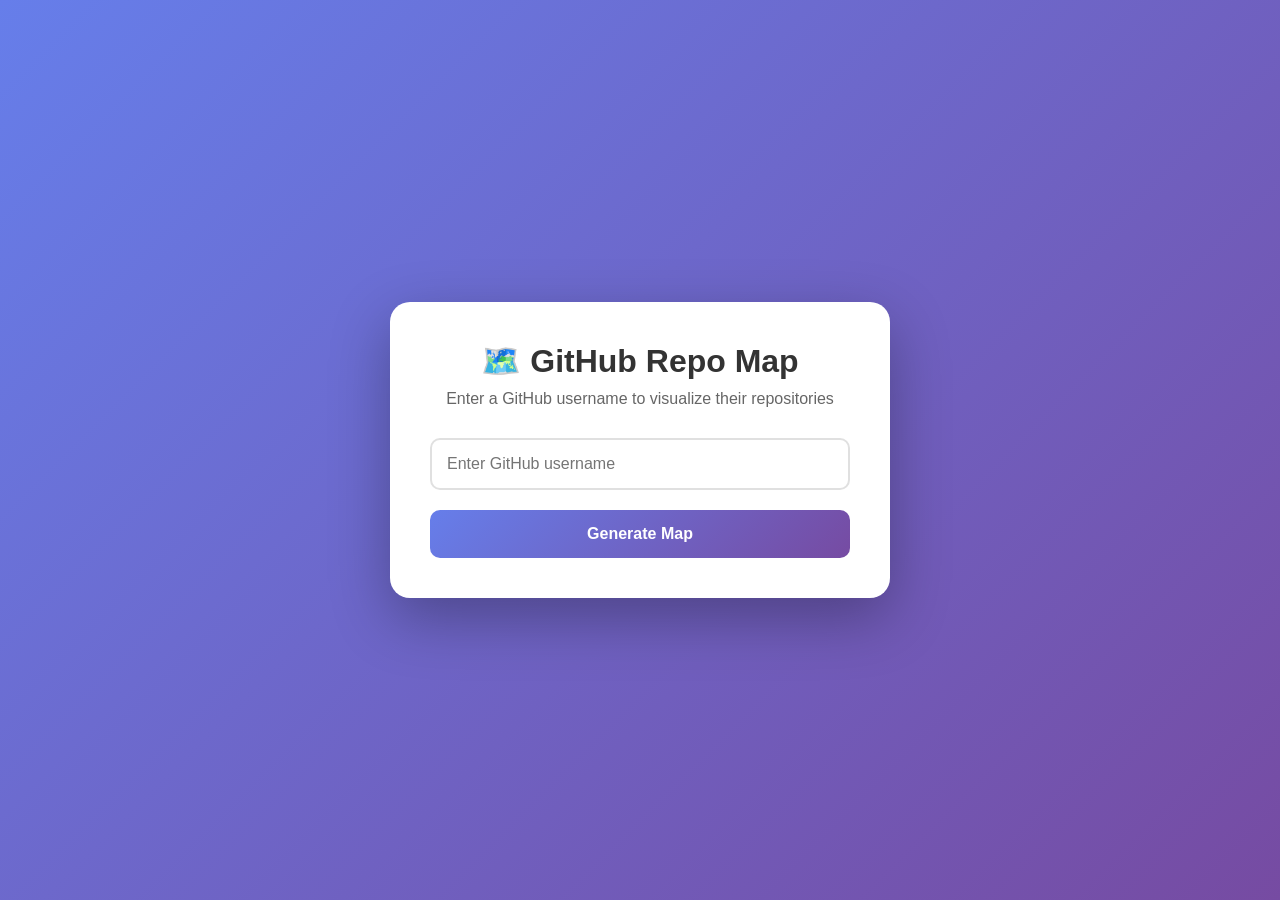
==== templates/index.html @ b4008a79 "update" ====
<!DOCTYPE html>
<html lang="en">
<head>
    <meta charset="UTF-8">
    <meta name="viewport" content="width=device-width, initial-scale=1.0">
    <title>GitHub Repository Map</title>
    <style>
        * {
            margin: 0;
            padding: 0;
            box-sizing: border-box;
        }

        body {
            font-family: -apple-system, BlinkMacSystemFont, 'Segoe UI', Roboto, Oxygen, Ubuntu, Cantarell, sans-serif;
            background: linear-gradient(135deg, #667eea 0%, #764ba2 100%);
            min-height: 100vh;
            display: flex;
            align-items: center;
            justify-content: center;
            padding: 20px;
        }

        .container {
            background: white;
            padding: 40px;
            border-radius: 20px;
            box-shadow: 0 20px 60px rgba(0, 0, 0, 0.3);
            max-width: 500px;
            width: 100%;
            text-align: center;
        }

        h1 {
            color: #333;
            margin-bottom: 10px;
            font-size: 2em;
        }

        p {
            color: #666;
            margin-bottom: 30px;
        }

        form {
            display: flex;
            flex-direction: column;
            gap: 20px;
        }

        input[type="text"] {
            padding: 15px;
            font-size: 16px;
            border: 2px solid #e0e0e0;
            border-radius: 10px;
            transition: border-color 0.3s;
        }

        input[type="text"]:focus {
            outline: none;
            border-color: #667eea;
        }

        button {
            padding: 15px;
            font-size: 16px;
            font-weight: bold;
            color: white;
            background: linear-gradient(135deg, #667eea 0%, #764ba2 100%);
            border: none;
            border-radius: 10px;
            cursor: pointer;
            transition: transform 0.2s, box-shadow 0.2s;
        }

        button:hover {
            transform: translateY(-2px);
            box-shadow: 0 10px 20px rgba(102, 126, 234, 0.4);
        }

        button:active {
            transform: translateY(0);
        }

        .loading {
            display: none;
            margin-top: 20px;
        }

        .spinner {
            border: 4px solid #f3f3f3;
            border-top: 4px solid #667eea;
            border-radius: 50%;
            width: 40px;
            height: 40px;
            animation: spin 1s linear infinite;
            margin: 0 auto;
        }

        @keyframes spin {
            0% { transform: rotate(0deg); }
            100% { transform: rotate(360deg); }
        }

        .loading-text {
            margin-top: 15px;
            color: #667eea;
            font-weight: bold;
        }
    </style>
</head>
<body>
    <div class="container">
        <h1>🗺️ GitHub Repo Map</h1>
        <p>Enter a GitHub username to visualize their repositories</p>
        
        <form id="githubForm" method="post" action="/map">
            <input 
                type="text" 
                name="username" 
                id="username" 
                placeholder="Enter GitHub username" 
                required
                autocomplete="off"
            >
            <button type="submit">Generate Map</button>
        </form>

        <div class="loading" id="loading">
            <div class="spinner"></div>
            <p class="loading-text">Fetching repositories...</p>
        </div>
    </div>

    <script>
        document.getElementById('githubForm').addEventListener('submit', function() {
            document.getElementById('loading').style.display = 'block';
            document.querySelector('button').disabled = true;
        });
    </script>
</body>
</html>
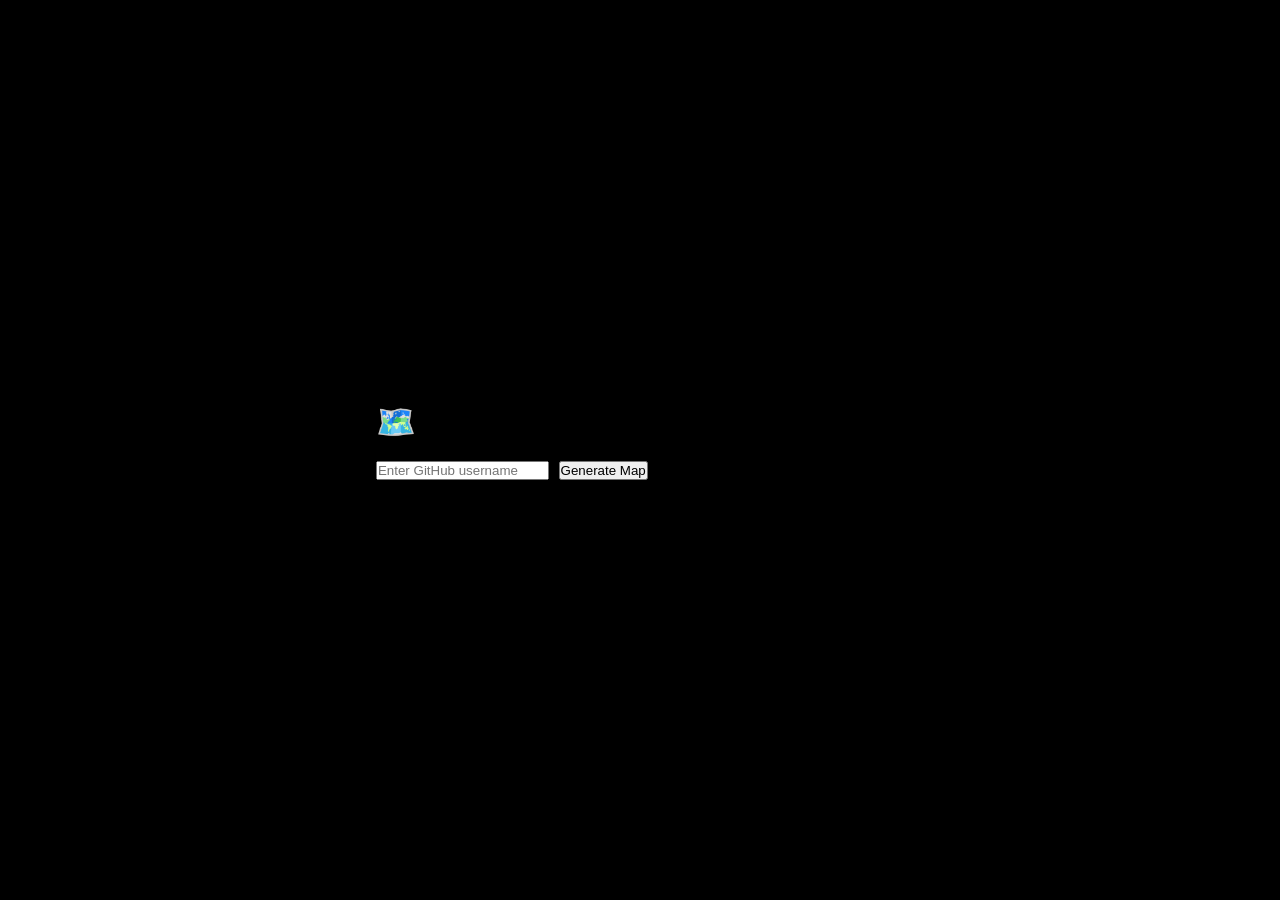
==== commit 358f4d90: "update" ====
--- a/templates/index.html
+++ b/templates/index.html
@@ -10,103 +10,135 @@
             padding: 0;
             box-sizing: border-box;
         }
-
         body {
-            font-family: -apple-system, BlinkMacSystemFont, 'Segoe UI', Roboto, Oxygen, Ubuntu, Cantarell, sans-serif;
-            background: linear-gradient(135deg, #667eea 0%, #764ba2 100%);
+            background: #000;
+            display: flex;
+            justify-content: center;
+            align-items: center;
             min-height: 100vh;
+            font-family: 'Courier New', monospace;
+            overflow: hidden;
+        }
+        #container {
+            position: relative;
+        }
+        canvas {
+            border: 2px solid #333;
+            image-rendering: pixelated;
+        }
+        #minimap {
+            position: absolute;
+            top: 10px;
+            right: 10px;
+            border: 2px solid #0f0;
+            background: rgba(0, 0, 0, 0.7);
+        }
+        #hud {
+            position: absolute;
+            bottom: 10px;
+            left: 10px;
+            color: #0f0;
+            font-size: 14px;
+            text-shadow: 2px 2px 4px #000;
+            background: rgba(0, 0, 0, 0.7);
+            padding: 10px;
+            border: 2px solid #0f0;
+        }
+        #controls {
+            position: absolute;
+            top: 10px;
+            left: 10px;
+            color: #fff;
+            font-size: 12px;
+            background: rgba(0, 0, 0, 0.8);
+            padding: 10px;
+            border: 2px solid #666;
+        }
+        .key {
+            color: #ff0;
+        }
+        #iframe-overlay {
+            position: fixed;
+            top: 0;
+            left: 0;
+            width: 100%;
+            height: 100%;
+            background: rgba(0, 0, 0, 0.9);
+            display: none;
+            z-index: 1000;
+            justify-content: center;
+            align-items: center;
+        }
+        #iframe-overlay.active {
             display: flex;
+        }
+        #iframe-container {
+            position: relative;
+            width: 90%;
+            height: 90%;
+            background: #000;
+            border: 3px solid #FFD700;
+            box-shadow: 0 0 20px #FFD700;
+        }
+        #iframe-container iframe {
+            width: 100%;
+            height: calc(100% - 80px);
+            border: none;
+        }
+        #iframe-header {
+            background: #FFD700;
+            color: #000;
+            padding: 10px;
+            display: flex;
+            justify-content: space-between;
             align-items: center;
-            justify-content: center;
+            font-weight: bold;
+        }
+        #iframe-description {
+            background: #333;
+            color: #FFD700;
+            padding: 10px;
+            font-size: 14px;
+            border-top: 2px solid #FFD700;
+        }
+        #close-iframe {
+            background: #f00;
+            color: #fff;
+            border: none;
+            padding: 5px 15px;
+            cursor: pointer;
+            font-family: 'Courier New', monospace;
+            font-weight: bold;
+        }
+        #close-iframe:hover {
+            background: #ff4444;
+        }
+        #door-text {
+            position: absolute;
+            top: 50%;
+            left: 50%;
+            transform: translate(-50%, -50%);
+            color: #FFD700;
+            font-size: 20px;
+            font-weight: bold;
+            text-shadow: 2px 2px 4px #000;
+            background: rgba(0, 0, 0, 0.9);
             padding: 20px;
+            border: 3px solid #FFD700;
+            display: none;
+            z-index: 100;
+            text-align: center;
+            max-width: 400px;
+        }
+        #door-text.show {
+            display: block;
+        }
+        #door-description {
+            font-size: 14px;
+            margin-top: 10px;
+            color: #fff;
         }
 
-        .container {
-            background: white;
-            padding: 40px;
-            border-radius: 20px;
-            box-shadow: 0 20px 60px rgba(0, 0, 0, 0.3);
-            max-width: 500px;
-            width: 100%;
-            text-align: center;
-        }
-
-        h1 {
-            color: #333;
-            margin-bottom: 10px;
-            font-size: 2em;
-        }
-
-        p {
-            color: #666;
-            margin-bottom: 30px;
-        }
-
-        form {
-            display: flex;
-            flex-direction: column;
-            gap: 20px;
-        }
-
-        input[type="text"] {
-            padding: 15px;
-            font-size: 16px;
-            border: 2px solid #e0e0e0;
-            border-radius: 10px;
-            transition: border-color 0.3s;
-        }
-
-        input[type="text"]:focus {
-            outline: none;
-            border-color: #667eea;
-        }
-
-        button {
-            padding: 15px;
-            font-size: 16px;
-            font-weight: bold;
-            color: white;
-            background: linear-gradient(135deg, #667eea 0%, #764ba2 100%);
-            border: none;
-            border-radius: 10px;
-            cursor: pointer;
-            transition: transform 0.2s, box-shadow 0.2s;
-        }
-
-        button:hover {
-            transform: translateY(-2px);
-            box-shadow: 0 10px 20px rgba(102, 126, 234, 0.4);
-        }
-
-        button:active {
-            transform: translateY(0);
-        }
-
-        .loading {
-            display: none;
-            margin-top: 20px;
-        }
-
-        .spinner {
-            border: 4px solid #f3f3f3;
-            border-top: 4px solid #667eea;
-            border-radius: 50%;
-            width: 40px;
-            height: 40px;
-            animation: spin 1s linear infinite;
-            margin: 0 auto;
-        }
-
-        @keyframes spin {
-            0% { transform: rotate(0deg); }
-            100% { transform: rotate(360deg); }
-        }
-
-        .loading-text {
-            margin-top: 15px;
-            color: #667eea;
-            font-weight: bold;
-        }
     </style>
 </head>
 <body>
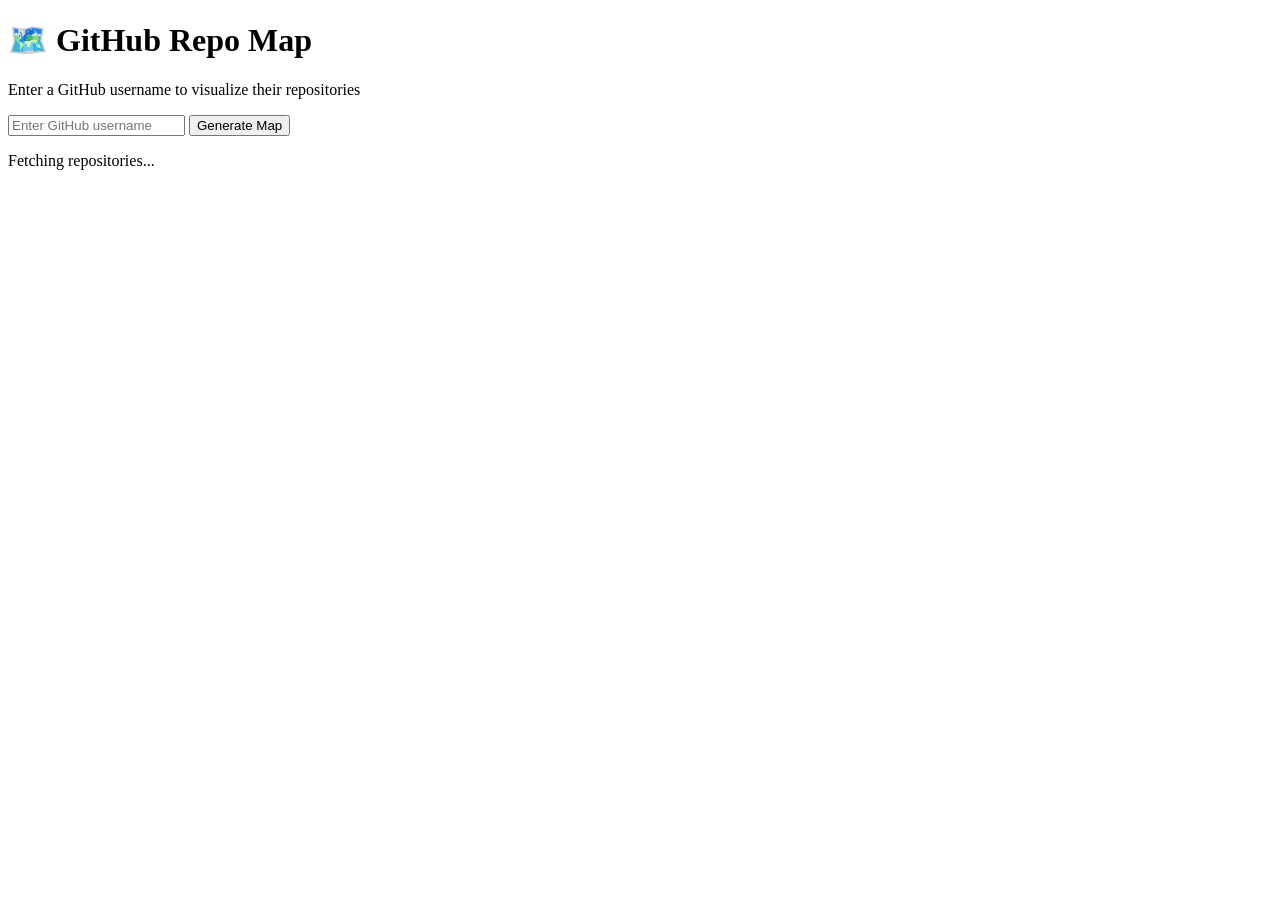
==== commit adc1e1a5: "organazing files" ====
--- a/templates/index.html
+++ b/templates/index.html
@@ -4,142 +4,8 @@
     <meta charset="UTF-8">
     <meta name="viewport" content="width=device-width, initial-scale=1.0">
     <title>GitHub Repository Map</title>
-    <style>
-        * {
-            margin: 0;
-            padding: 0;
-            box-sizing: border-box;
-        }
-        body {
-            background: #000;
-            display: flex;
-            justify-content: center;
-            align-items: center;
-            min-height: 100vh;
-            font-family: 'Courier New', monospace;
-            overflow: hidden;
-        }
-        #container {
-            position: relative;
-        }
-        canvas {
-            border: 2px solid #333;
-            image-rendering: pixelated;
-        }
-        #minimap {
-            position: absolute;
-            top: 10px;
-            right: 10px;
-            border: 2px solid #0f0;
-            background: rgba(0, 0, 0, 0.7);
-        }
-        #hud {
-            position: absolute;
-            bottom: 10px;
-            left: 10px;
-            color: #0f0;
-            font-size: 14px;
-            text-shadow: 2px 2px 4px #000;
-            background: rgba(0, 0, 0, 0.7);
-            padding: 10px;
-            border: 2px solid #0f0;
-        }
-        #controls {
-            position: absolute;
-            top: 10px;
-            left: 10px;
-            color: #fff;
-            font-size: 12px;
-            background: rgba(0, 0, 0, 0.8);
-            padding: 10px;
-            border: 2px solid #666;
-        }
-        .key {
-            color: #ff0;
-        }
-        #iframe-overlay {
-            position: fixed;
-            top: 0;
-            left: 0;
-            width: 100%;
-            height: 100%;
-            background: rgba(0, 0, 0, 0.9);
-            display: none;
-            z-index: 1000;
-            justify-content: center;
-            align-items: center;
-        }
-        #iframe-overlay.active {
-            display: flex;
-        }
-        #iframe-container {
-            position: relative;
-            width: 90%;
-            height: 90%;
-            background: #000;
-            border: 3px solid #FFD700;
-            box-shadow: 0 0 20px #FFD700;
-        }
-        #iframe-container iframe {
-            width: 100%;
-            height: calc(100% - 80px);
-            border: none;
-        }
-        #iframe-header {
-            background: #FFD700;
-            color: #000;
-            padding: 10px;
-            display: flex;
-            justify-content: space-between;
-            align-items: center;
-            font-weight: bold;
-        }
-        #iframe-description {
-            background: #333;
-            color: #FFD700;
-            padding: 10px;
-            font-size: 14px;
-            border-top: 2px solid #FFD700;
-        }
-        #close-iframe {
-            background: #f00;
-            color: #fff;
-            border: none;
-            padding: 5px 15px;
-            cursor: pointer;
-            font-family: 'Courier New', monospace;
-            font-weight: bold;
-        }
-        #close-iframe:hover {
-            background: #ff4444;
-        }
-        #door-text {
-            position: absolute;
-            top: 50%;
-            left: 50%;
-            transform: translate(-50%, -50%);
-            color: #FFD700;
-            font-size: 20px;
-            font-weight: bold;
-            text-shadow: 2px 2px 4px #000;
-            background: rgba(0, 0, 0, 0.9);
-            padding: 20px;
-            border: 3px solid #FFD700;
-            display: none;
-            z-index: 100;
-            text-align: center;
-            max-width: 400px;
-        }
-        #door-text.show {
-            display: block;
-        }
-        #door-description {
-            font-size: 14px;
-            margin-top: 10px;
-            color: #fff;
-        }
+    <link rel="stylesheet" href="{{ url_for('static', path='css/index.css') }}">
 
-    </style>
 </head>
 <body>
     <div class="container">
